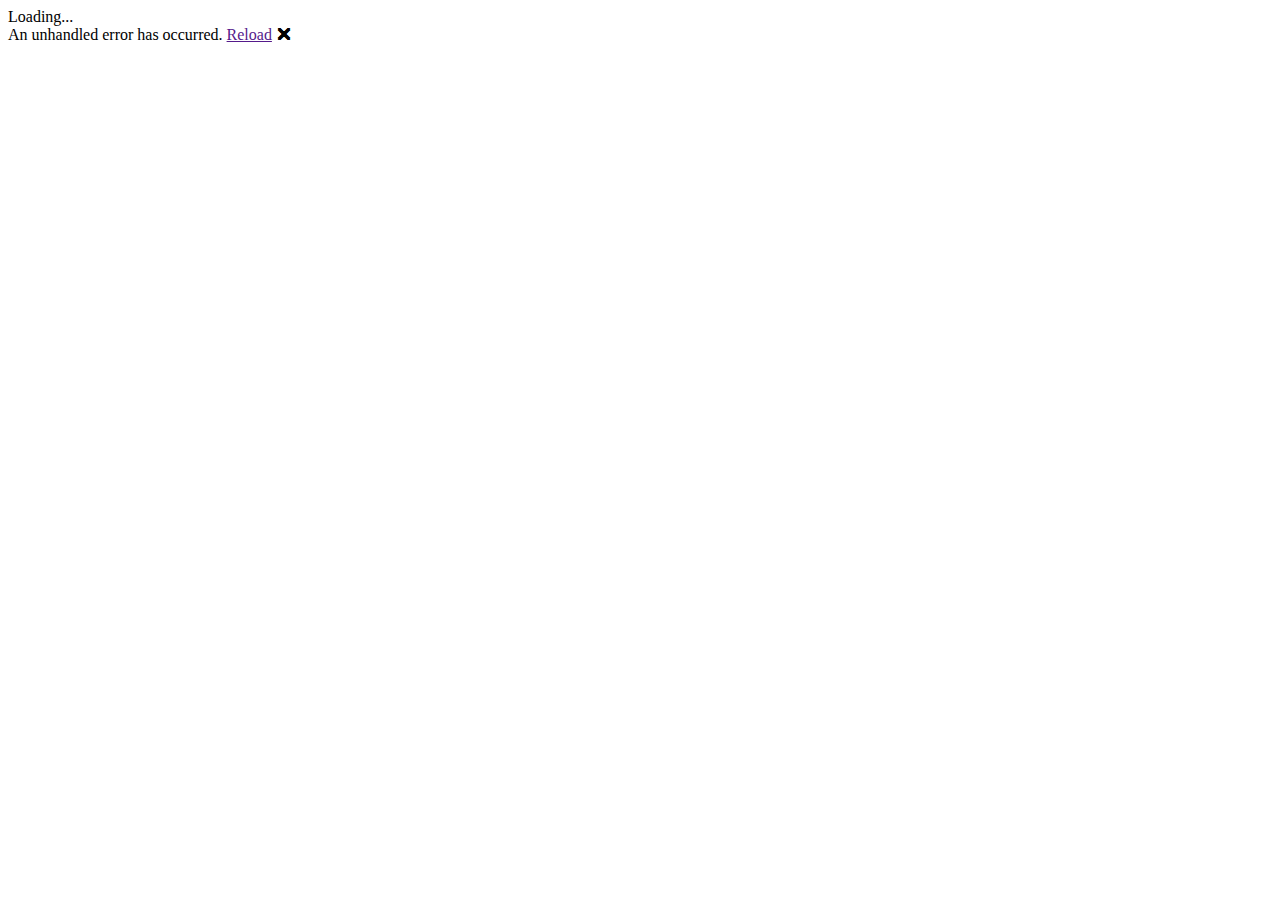
==== wwwroot/index.html @ 5621359c "Wasm" ====
<!DOCTYPE html>
<html lang="en">

<head>
    <meta charset="utf-8" />
    <meta name="viewport" content="width=device-width, initial-scale=1.0, maximum-scale=1.0, user-scalable=no" />
    <title>timeline</title>
    <base href="/" />
    <link href="css/bootstrap/bootstrap.min.css" rel="stylesheet" />
    <link href="css/app.css" rel="stylesheet" />
    <link href="timeline.styles.css" rel="stylesheet" />
</head>

<body>
    <div id="app">Loading...</div>

    <div id="blazor-error-ui">
        An unhandled error has occurred.
        <a href="" class="reload">Reload</a>
        <a class="dismiss">🗙</a>
    </div>
    <script src="_framework/blazor.webassembly.js"></script>
</body>

</html>
---- wwwroot/css/app.css ----
﻿@import url('open-iconic/font/css/open-iconic-bootstrap.min.css');

html, body {
    font-family: 'Helvetica Neue', Helvetica, Arial, sans-serif;
}

h1:focus {
    outline: none;
}

a, .btn-link {
    color: #0071c1;
}

.btn-primary {
    color: #fff;
    background-color: #1b6ec2;
    border-color: #1861ac;
}

.content {
    padding-top: 1.1rem;
}

.valid.modified:not([type=checkbox]) {
    outline: 1px solid #26b050;
}

.invalid {
    outline: 1px solid red;
}

.validation-message {
    color: red;
}

#blazor-error-ui {
    background: lightyellow;
    bottom: 0;
    box-shadow: 0 -1px 2px rgba(0, 0, 0, 0.2);
    display: none;
    left: 0;
    padding: 0.6rem 1.25rem 0.7rem 1.25rem;
    position: fixed;
    width: 100%;
    z-index: 1000;
}

    #blazor-error-ui .dismiss {
        cursor: pointer;
        position: absolute;
        right: 0.75rem;
        top: 0.5rem;
    }

.blazor-error-boundary {
    background: url([data-uri]) no-repeat 1rem/1.8rem, #b32121;
    padding: 1rem 1rem 1rem 3.7rem;
    color: white;
}

    .blazor-error-boundary::after {
        content: "An error has occurred."
    }
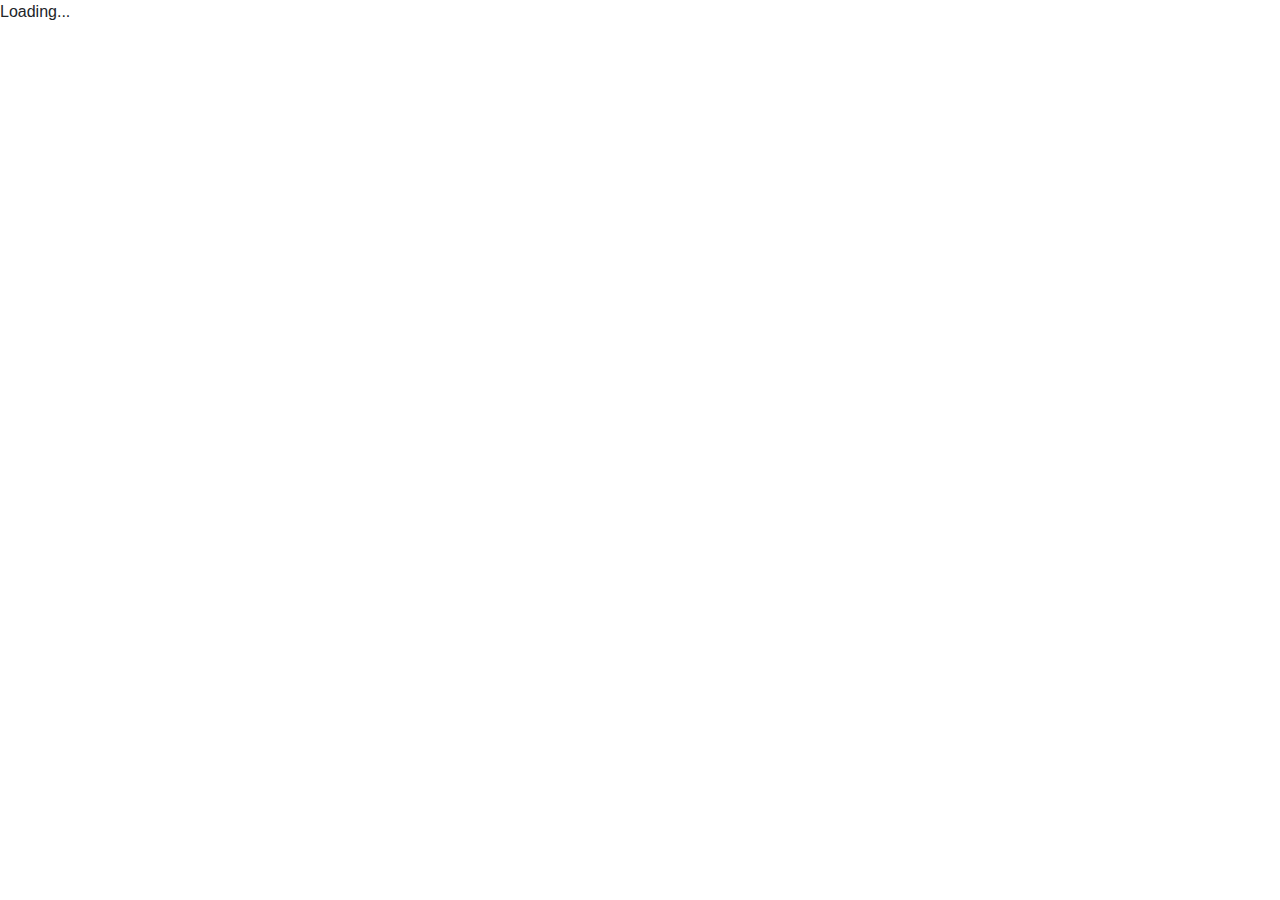
==== commit dbca6753: "Change base folder reference" ====
--- a/wwwroot/index.html
+++ b/wwwroot/index.html
@@ -5,7 +5,7 @@
     <meta charset="utf-8" />
     <meta name="viewport" content="width=device-width, initial-scale=1.0, maximum-scale=1.0, user-scalable=no" />
     <title>timeline</title>
-    <base href="/" />
+    <base href="/timeline" />
     <link href="css/bootstrap/bootstrap.min.css" rel="stylesheet" />
     <link href="css/app.css" rel="stylesheet" />
     <link href="timeline.styles.css" rel="stylesheet" />
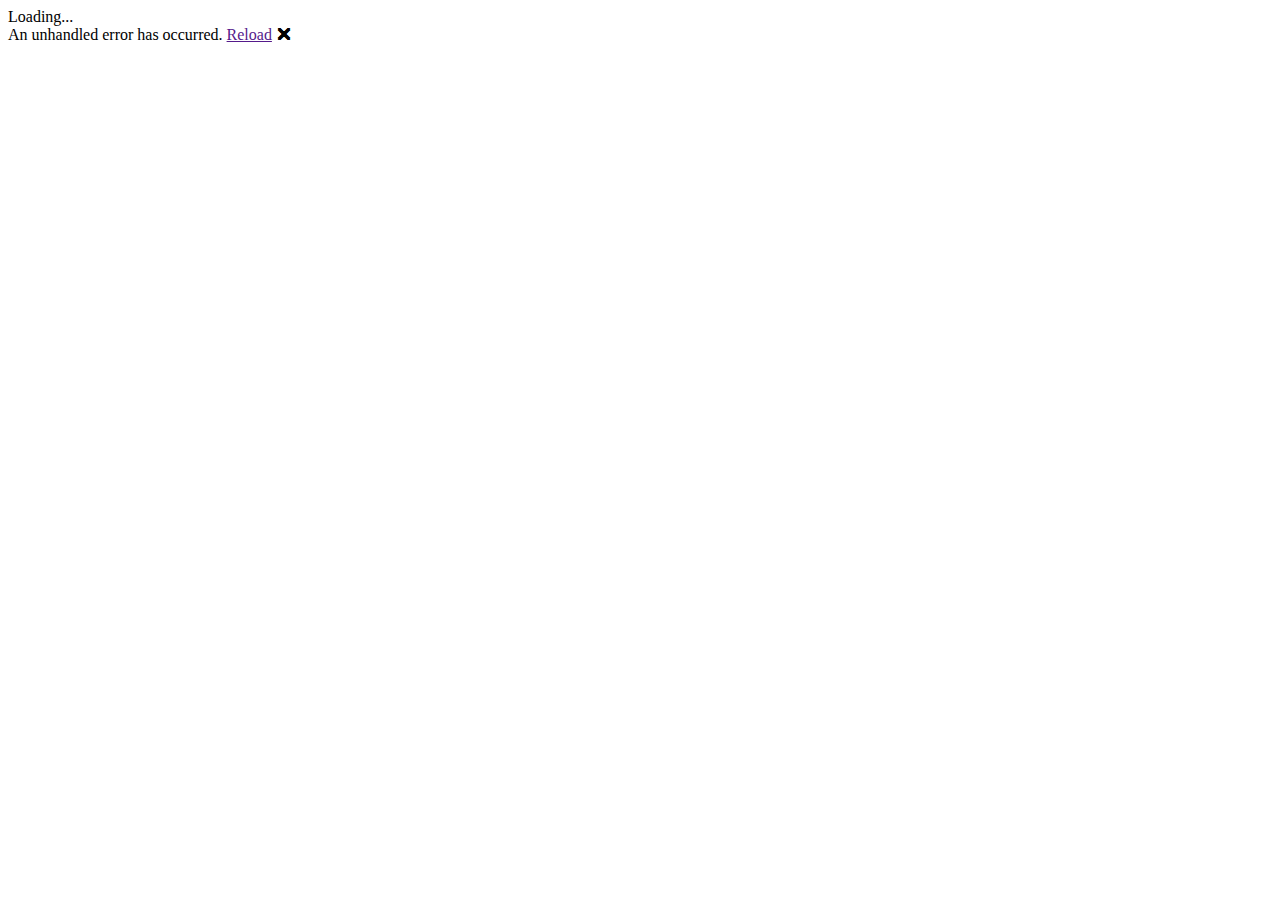
==== commit 6336d735: "Routing" ====
--- a/wwwroot/index.html
+++ b/wwwroot/index.html
@@ -5,7 +5,7 @@
     <meta charset="utf-8" />
     <meta name="viewport" content="width=device-width, initial-scale=1.0, maximum-scale=1.0, user-scalable=no" />
     <title>timeline</title>
-    <base href="/timeline" />
+    <base href="/timeline/" />
     <link href="css/bootstrap/bootstrap.min.css" rel="stylesheet" />
     <link href="css/app.css" rel="stylesheet" />
     <link href="timeline.styles.css" rel="stylesheet" />
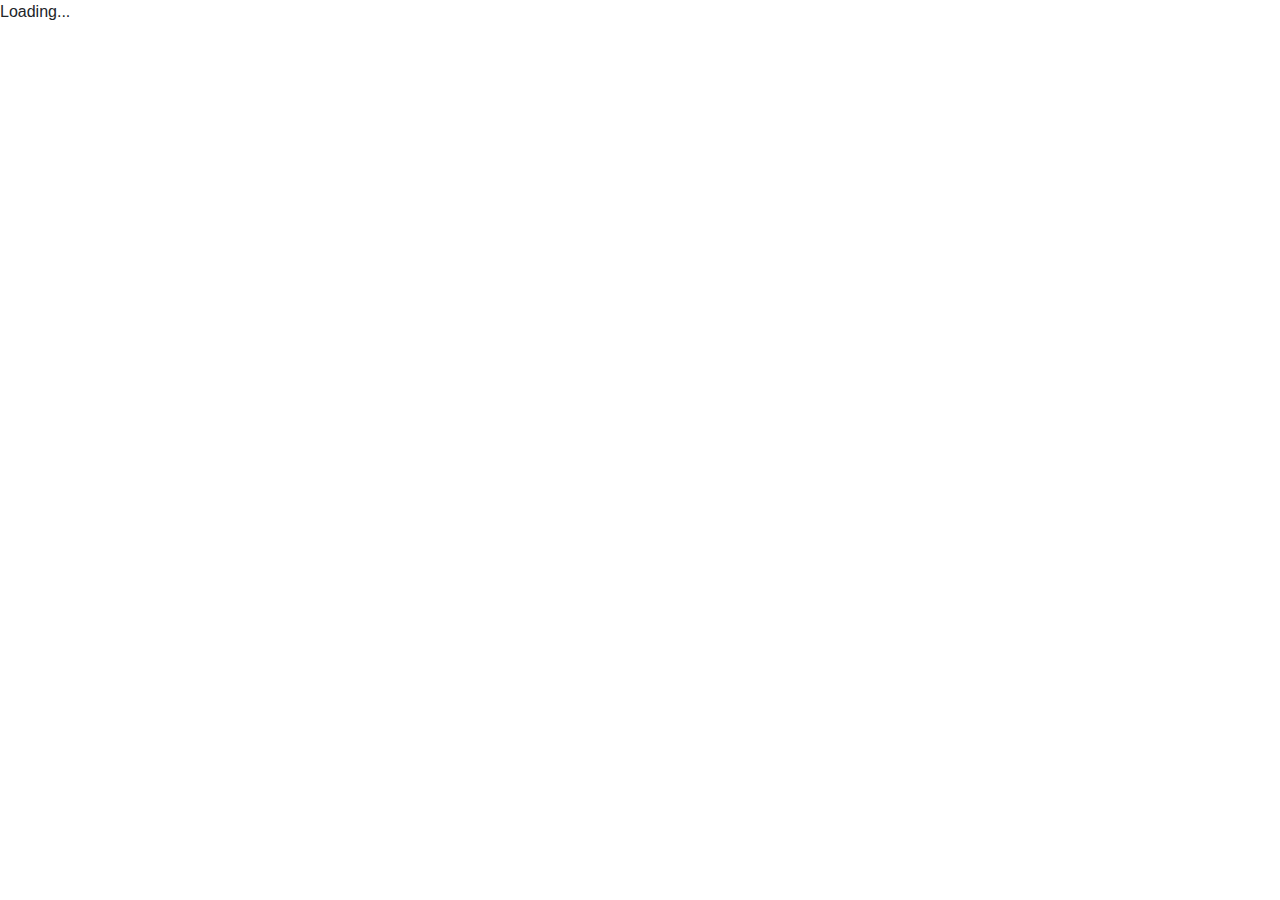
==== commit 5ade1f4f: "reinsert blazor wasm" ====
--- a/wwwroot/index.html
+++ b/wwwroot/index.html
@@ -5,7 +5,7 @@
     <meta charset="utf-8" />
     <meta name="viewport" content="width=device-width, initial-scale=1.0, maximum-scale=1.0, user-scalable=no" />
     <title>timeline</title>
-    <base href="/timeline/" />
+    <base href="/" />
     <link href="css/bootstrap/bootstrap.min.css" rel="stylesheet" />
     <link href="css/app.css" rel="stylesheet" />
     <link href="timeline.styles.css" rel="stylesheet" />
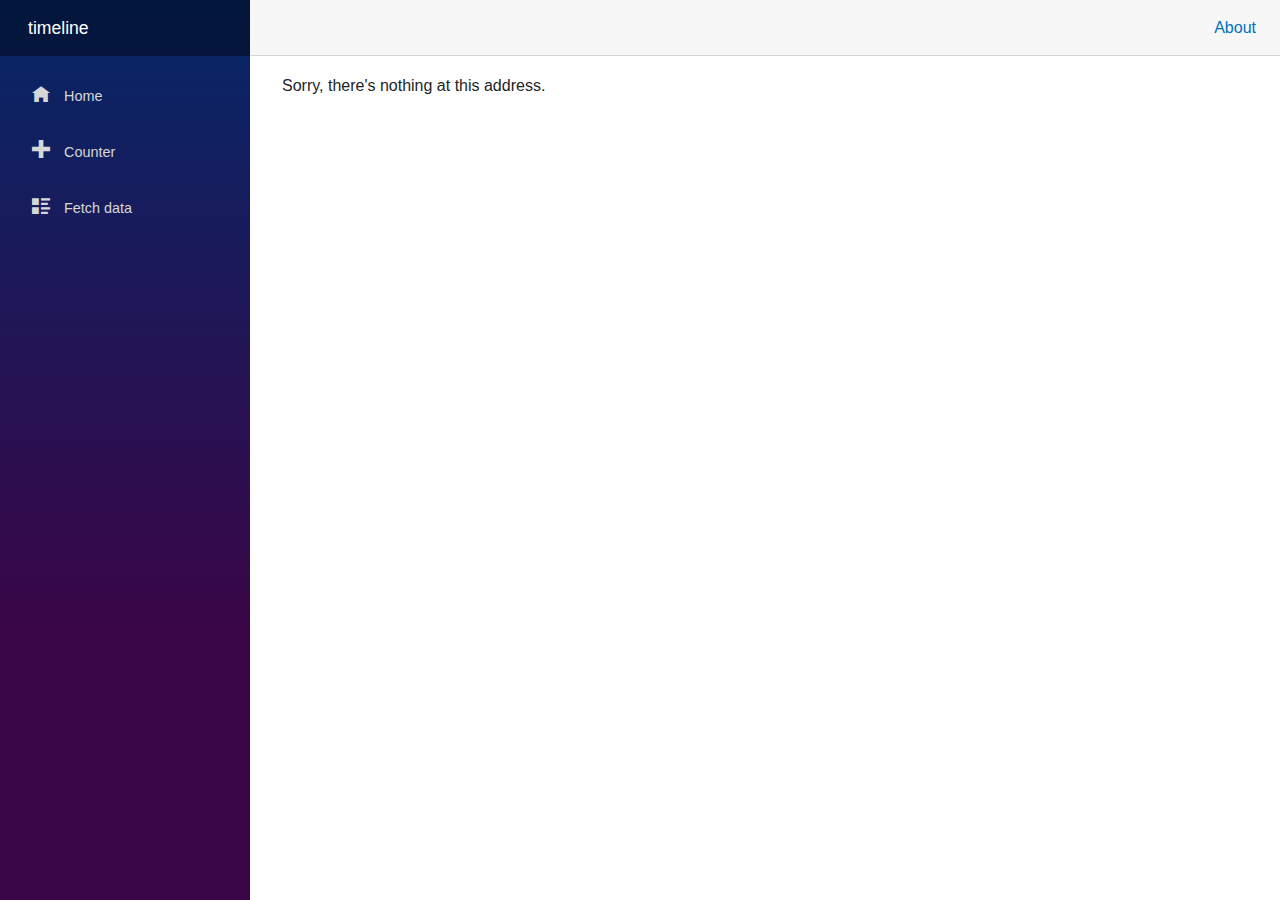
==== commit 37c4f2f5: "Start of modals" ====
--- a/wwwroot/index.html
+++ b/wwwroot/index.html
@@ -9,6 +9,8 @@
     <link href="css/bootstrap/bootstrap.min.css" rel="stylesheet" />
     <link href="css/app.css" rel="stylesheet" />
     <link href="timeline.styles.css" rel="stylesheet" />
+    <link href="https://cdn.jsdelivr.net/npm/bootstrap@5.2.0-beta1/dist/css/bootstrap.min.css" rel="stylesheet" integrity="sha384-0evHe/X+R7YkIZDRvuzKMRqM+OrBnVFBL6DOitfPri4tjfHxaWutUpFmBp4vmVor" crossorigin="anonymous">
+
 </head>
 
 <body>
@@ -20,6 +22,8 @@
         <a class="dismiss">🗙</a>
     </div>
     <script src="_framework/blazor.webassembly.js"></script>
+    <link href="https://cdn.jsdelivr.net/npm/bootstrap@5.0.2/dist/css/bootstrap.min.css" rel="stylesheet" integrity="sha384-EVSTQN3/azprG1Anm3QDgpJLIm9Nao0Yz1ztcQTwFspd3yD65VohhpuuCOmLASjC" crossorigin="anonymous">
+    <script src="https://cdn.jsdelivr.net/npm/bootstrap@5.0.2/dist/js/bootstrap.bundle.min.js" integrity="sha384-MrcW6ZMFYlzcLA8Nl+NtUVF0sA7MsXsP1UyJoMp4YLEuNSfAP+JcXn/tWtIaxVXM" crossorigin="anonymous"></script>
 </body>
 
 </html>
